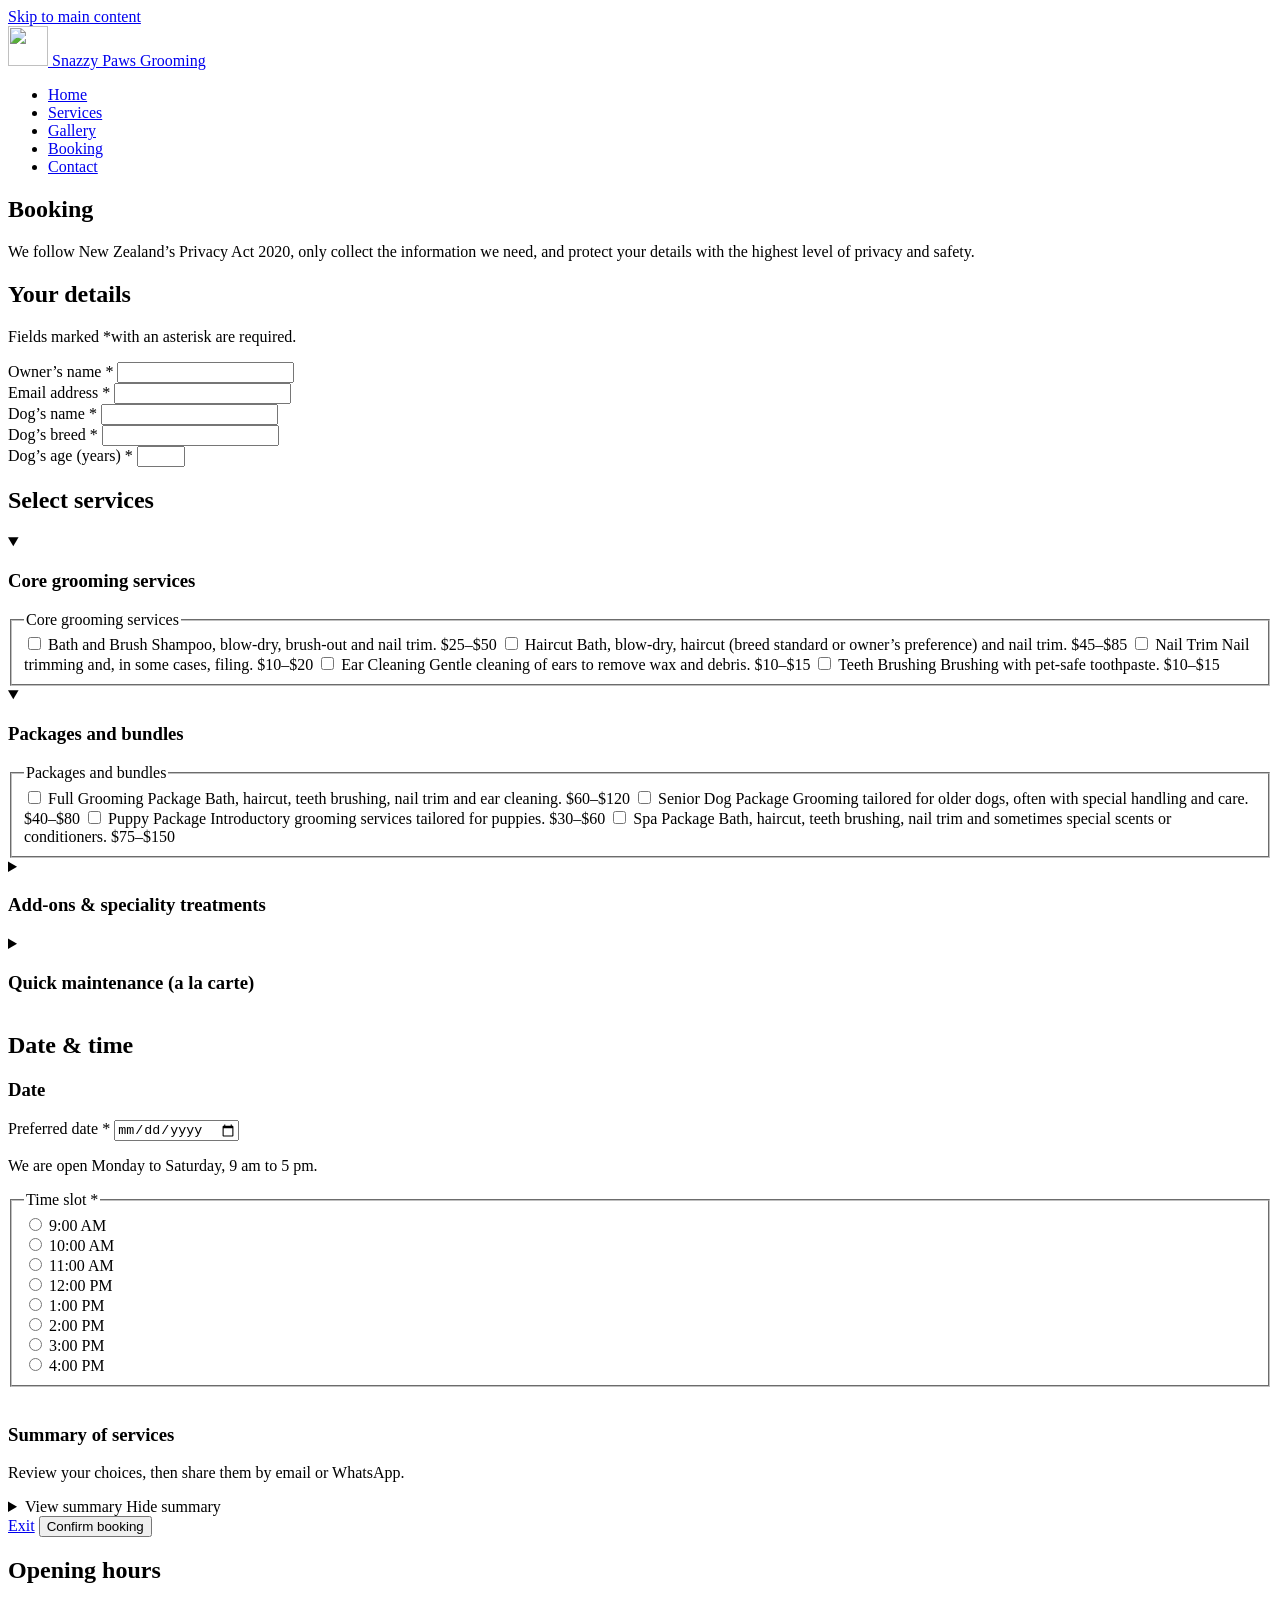
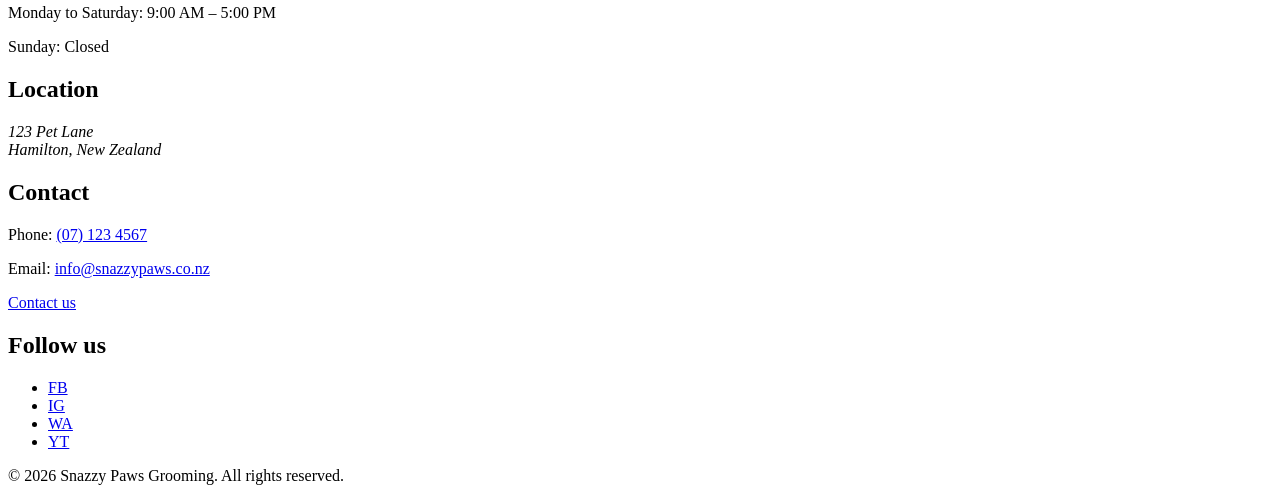
==== booking.html @ d51ce80c "Initial upload of Project files part 1 5 HTML files uploaded - Index.html, Services.html, Booking.ht" ====
<!DOCTYPE html>
<html lang="en">
<head>
    <meta charset="UTF-8">
    <meta name="viewport" content="width=device-width, initial-scale=1.0">
    <meta name="description" content="Request a dog grooming appointment online with Snazzy Paws Grooming in Hamilton.">
    <title>Snazzy Paws Grooming | Booking</title>
    <link rel="icon" href="data:image/svg+xml,%3Csvg%20xmlns='http://www.w3.org/2000/svg'%20viewBox='0%200%20100%20100'%3E%3Ctext%20y='.9em'%20font-size='90'%3E%F0%9F%90%BE%3C/text%3E%3C/svg%3E">
    <link rel="stylesheet" href="css/stylesheet.css">
</head>

<body>
    <a class="skip-link" href="#main">Skip to main content</a>

    <!-- Top navigation -->
    <header class="navbar">
        <nav aria-label="Main">
            <a class="nav-brand" href="index.html">
                <img src="images/paws.jpg" alt="" width="40" height="40">
                <span>Snazzy Paws Grooming</span>
            </a>
            <ul class="nav-links">
                <li><a href="index.html">Home</a></li>
                <li><a href="services.html">Services</a></li>
                <li><a href="gallery.html">Gallery</a></li>
                <li><a href="booking.html" aria-current="page">Booking</a></li>
                <li><a href="contact.html">Contact</a></li>
            </ul>
        </nav>
    </header>

    <main id="main">
        <!-- Title -->
        <section class="section booking-title">
            <h1>Booking</h1>
        </section>

        <!-- Privacy notice -->
        <div class="notice-banner">
            <p>
                We follow New Zealand&rsquo;s Privacy Act 2020, only collect the information we need,
                and protect your details with the highest level of privacy and safety.
            </p>
        </div>

        <form action="#" method="post" id="booking-form">
            <!-- Owner and dog details -->
            <section class="section">
                <h2>Your details</h2>
                <p class="form-note">Fields marked <span class="required-mark" aria-hidden="true">*</span><span class="visually-hidden">with an asterisk</span> are required.</p>
                <div class="form-grid">
                    <div class="form-field">
                        <label for="owner-name">Owner&rsquo;s name <span class="required-mark" aria-hidden="true">*</span></label>
                        <input type="text" id="owner-name" name="ownerName" autocomplete="name" required>
                    </div>
                    <div class="form-field">
                        <label for="owner-email">Email address <span class="required-mark" aria-hidden="true">*</span></label>
                        <input type="email" id="owner-email" name="email" autocomplete="email" required>
                    </div>
                    <div class="form-field">
                        <label for="dog-name">Dog&rsquo;s name <span class="required-mark" aria-hidden="true">*</span></label>
                        <input type="text" id="dog-name" name="dogName" required>
                    </div>
                    <div class="form-field">
                        <label for="dog-breed">Dog&rsquo;s breed <span class="required-mark" aria-hidden="true">*</span></label>
                        <input type="text" id="dog-breed" name="dogBreed" required>
                    </div>
                    <div class="form-field">
                        <label for="dog-age">Dog&rsquo;s age (years) <span class="required-mark" aria-hidden="true">*</span></label>
                        <input type="number" id="dog-age" name="dogAge" min="0" max="30" step="1" inputmode="numeric" required>
                    </div>
                </div>
            </section>

            <!-- Select services -->
            <section class="section">
                <h2>Select services</h2>
                <details class="accordion" open>
                    <summary><h3>Core grooming services</h3></summary>
                    <fieldset class="options">
                        <legend class="visually-hidden">Core grooming services</legend>
                        <label class="service-option">
                            <input type="checkbox" name="services" value="bath-brush" data-min="25" data-max="50">
                            <span class="service-info">
                                <span class="service-title">Bath and Brush</span>
                                <span class="service-desc">Shampoo, blow-dry, brush-out and nail trim.</span>
                            </span>
                            <span class="service-price">$25&ndash;$50</span>
                        </label>
                        <label class="service-option">
                            <input type="checkbox" name="services" value="haircut" data-min="45" data-max="85">
                            <span class="service-info">
                                <span class="service-title">Haircut</span>
                                <span class="service-desc">Bath, blow-dry, haircut (breed standard or owner&rsquo;s preference) and nail trim.</span>
                            </span>
                            <span class="service-price">$45&ndash;$85</span>
                        </label>
                        <label class="service-option">
                            <input type="checkbox" name="services" value="nail-trim" data-min="10" data-max="20">
                            <span class="service-info">
                                <span class="service-title">Nail Trim</span>
                                <span class="service-desc">Nail trimming and, in some cases, filing.</span>
                            </span>
                            <span class="service-price">$10&ndash;$20</span>
                        </label>
                        <label class="service-option">
                            <input type="checkbox" name="services" value="ear-cleaning" data-min="10" data-max="15">
                            <span class="service-info">
                                <span class="service-title">Ear Cleaning</span>
                                <span class="service-desc">Gentle cleaning of ears to remove wax and debris.</span>
                            </span>
                            <span class="service-price">$10&ndash;$15</span>
                        </label>
                        <label class="service-option">
                            <input type="checkbox" name="services" value="teeth-brushing" data-min="10" data-max="15">
                            <span class="service-info">
                                <span class="service-title">Teeth Brushing</span>
                                <span class="service-desc">Brushing with pet-safe toothpaste.</span>
                            </span>
                            <span class="service-price">$10&ndash;$15</span>
                        </label>
                    </fieldset>
                </details>
                <details class="accordion" open>
                    <summary><h3>Packages and bundles</h3></summary>
                    <fieldset class="options">
                        <legend class="visually-hidden">Packages and bundles</legend>
                        <label class="service-option">
                            <input type="checkbox" name="services" value="full-grooming-package" data-min="60" data-max="120">
                            <span class="service-info">
                                <span class="service-title">Full Grooming Package</span>
                                <span class="service-desc">Bath, haircut, teeth brushing, nail trim and ear cleaning.</span>
                            </span>
                            <span class="service-price">$60&ndash;$120</span>
                        </label>
                        <label class="service-option">
                            <input type="checkbox" name="services" value="senior-dog-package" data-min="40" data-max="80">
                            <span class="service-info">
                                <span class="service-title">Senior Dog Package</span>
                                <span class="service-desc">Grooming tailored for older dogs, often with special handling and care.</span>
                            </span>
                            <span class="service-price">$40&ndash;$80</span>
                        </label>
                        <label class="service-option">
                            <input type="checkbox" name="services" value="puppy-package" data-min="30" data-max="60">
                            <span class="service-info">
                                <span class="service-title">Puppy Package</span>
                                <span class="service-desc">Introductory grooming services tailored for puppies.</span>
                            </span>
                            <span class="service-price">$30&ndash;$60</span>
                        </label>
                        <label class="service-option">
                            <input type="checkbox" name="services" value="spa-package" data-min="75" data-max="150">
                            <span class="service-info">
                                <span class="service-title">Spa Package</span>
                                <span class="service-desc">Bath, haircut, teeth brushing, nail trim and sometimes special scents or conditioners.</span>
                            </span>
                            <span class="service-price">$75&ndash;$150</span>
                        </label>
                    </fieldset>
                </details>
                <details class="accordion">
                    <summary><h3>Add-ons &amp; speciality treatments</h3></summary>
                    <fieldset class="options">
                        <legend class="visually-hidden">Add-ons &amp; speciality treatments</legend>
                        <label class="service-option">
                            <input type="checkbox" name="services" value="de-shedding" data-min="20" data-max="40">
                            <span class="service-info">
                                <span class="service-title">De-shedding Treatment</span>
                                <span class="service-desc">Special shampoo and undercoat removal, in addition to bath or haircut.</span>
                            </span>
                            <span class="service-price">$20&ndash;$40</span>
                        </label>
                        <label class="service-option">
                            <input type="checkbox" name="services" value="flea-tick" data-min="15" data-max="30">
                            <span class="service-info">
                                <span class="service-title">Flea &amp; Tick Treatment</span>
                                <span class="service-desc">Shampoo and preventative treatment.</span>
                            </span>
                            <span class="service-price">$15&ndash;$30</span>
                        </label>
                        <label class="service-option">
                            <input type="checkbox" name="services" value="medicated-bath" data-min="20" data-max="40">
                            <span class="service-info">
                                <span class="service-title">Medicated Bath</span>
                                <span class="service-desc">For pets with skin conditions requiring special shampoo.</span>
                            </span>
                            <span class="service-price">Additional $20&ndash;$40</span>
                        </label>
                        <label class="service-option">
                            <input type="checkbox" name="services" value="special-breed-cut" data-min="0" data-max="0" data-quote="true">
                            <span class="service-info">
                                <span class="service-title">Special-Breed Cuts</span>
                                <span class="service-desc">Breed-specific cuts or styling based on customer preference.</span>
                            </span>
                            <span class="service-price">Quoted after consultation</span>
                        </label>
                    </fieldset>
                </details>
                <details class="accordion">
                    <summary><h3>Quick maintenance (a la carte)</h3></summary>
                    <fieldset class="options">
                        <legend class="visually-hidden">Quick maintenance (a la carte)</legend>
                        <label class="service-option">
                            <input type="checkbox" name="services" value="express-service" data-min="15" data-max="25">
                            <span class="service-info">
                                <span class="service-title">Express Service</span>
                                <span class="service-desc">For dogs that need minimal grooming or a quick touch-up.</span>
                            </span>
                            <span class="service-price">Additional $15&ndash;$25</span>
                        </label>
                    </fieldset>
                </details>
            </section>

            <!-- Date and time -->
            <section class="section">
                <h2>Date &amp; time</h2>
                <div class="booking-grid">
                    <div class="panel">
                        <h3>Date</h3>
                        <div class="form-field">
                            <label for="booking-date">Preferred date <span class="required-mark" aria-hidden="true">*</span></label>
                            <input type="date" id="booking-date" name="date" required>
                        </div>
                        <p class="panel-note">We are open Monday to Saturday, 9 am to 5 pm.</p>
                    </div>

                    <div class="panel">
                        <fieldset class="time-slots">
                            <legend>Time slot <span class="required-mark" aria-hidden="true">*</span></legend>
                            <div class="time-grid">
                                <div>
                                    <input class="time-input" type="radio" id="time-0900" name="time" value="0900" required>
                                    <label class="time-btn" for="time-0900">9:00 AM</label>
                                </div>
                                <div>
                                    <input class="time-input" type="radio" id="time-1000" name="time" value="1000">
                                    <label class="time-btn" for="time-1000">10:00 AM</label>
                                </div>
                                <div>
                                    <input class="time-input" type="radio" id="time-1100" name="time" value="1100">
                                    <label class="time-btn" for="time-1100">11:00 AM</label>
                                </div>
                                <div>
                                    <input class="time-input" type="radio" id="time-1200" name="time" value="1200">
                                    <label class="time-btn" for="time-1200">12:00 PM</label>
                                </div>
                                <div>
                                    <input class="time-input" type="radio" id="time-1300" name="time" value="1300">
                                    <label class="time-btn" for="time-1300">1:00 PM</label>
                                </div>
                                <div>
                                    <input class="time-input" type="radio" id="time-1400" name="time" value="1400">
                                    <label class="time-btn" for="time-1400">2:00 PM</label>
                                </div>
                                <div>
                                    <input class="time-input" type="radio" id="time-1500" name="time" value="1500">
                                    <label class="time-btn" for="time-1500">3:00 PM</label>
                                </div>
                                <div>
                                    <input class="time-input" type="radio" id="time-1600" name="time" value="1600">
                                    <label class="time-btn" for="time-1600">4:00 PM</label>
                                </div>
                            </div>
                        </fieldset>
                    </div>

                    <div class="booking-image">
                        <img src="images/Dog1jpg.jpg" alt="" loading="lazy">
                    </div>

                    <!-- Summary: works with or without JavaScript -->
                    <div class="panel summary-card">
                        <h3>Summary of services</h3>
                        <p class="panel-note">Review your choices, then share them by email or WhatsApp.</p>
                        <details class="summary-details">
                            <summary class="btn">
                                <span class="when-closed">View summary</span>
                                <span class="when-open">Hide summary</span>
                            </summary>
                            <div class="summary-body">
                                <ul class="summary-list" id="summary-services">
                                    <li class="summary-empty">No services selected yet.</li>
                                </ul>
                                <p><strong>Date:</strong> <span id="summary-date">Not chosen yet</span></p>
                                <p><strong>Time:</strong> <span id="summary-time">Not chosen yet</span></p>
                                <p class="summary-total">
                                    <span>Estimated total</span>
                                    <strong id="summary-total" aria-live="polite">$0.00</strong>
                                </p>
                                <p class="panel-note">Prices are ranges. We will email you to confirm your time and final price.</p>
                                <div class="share-row">
                                    <span class="share-label">Share this summary</span>
                                    <a class="btn btn-secondary" id="share-email" href="mailto:?subject=Snazzy%20Paws%20Grooming%20booking%20summary&amp;body=Snazzy%20Paws%20Grooming%2C%20123%20Pet%20Lane%2C%20Hamilton.%20Open%20Monday%20to%20Saturday%2C%209%20am%20to%205%20pm.">Email</a>
                                    <a class="btn btn-secondary" id="share-whatsapp" href="https://wa.me/?text=Snazzy%20Paws%20Grooming%2C%20123%20Pet%20Lane%2C%20Hamilton.%20Open%20Monday%20to%20Saturday%2C%209%20am%20to%205%20pm." target="_blank" rel="noopener noreferrer">WhatsApp<span class="visually-hidden"> (opens in a new tab)</span></a>
                                </div>
                            </div>
                        </details>
                    </div>
                </div>
            </section>

            <!-- Action buttons -->
            <div class="action-bar">
                <a href="index.html" class="btn btn-secondary">Exit</a>
                <button type="submit" class="btn">Confirm booking</button>
            </div>
        </form>
    </main>

    <!-- Footer -->
    <footer class="site-footer">
        <div class="footer-container">
            <div class="footer-column">
                <h2 class="footer-title">Opening hours</h2>
                <p>Monday to Saturday: 9:00 AM &ndash; 5:00 PM</p>
                <p>Sunday: Closed</p>
            </div>
            <div class="footer-column">
                <h2 class="footer-title">Location</h2>
                <address>
                    123 Pet Lane<br>
                    Hamilton, New Zealand
                </address>
            </div>
            <div class="footer-column">
                <h2 class="footer-title">Contact</h2>
                <p>Phone: <a href="tel:+6471234567">(07) 123 4567</a></p>
                <p>Email: <a href="mailto:info@snazzypaws.co.nz">info@snazzypaws.co.nz</a></p>
            </div>
            <div class="footer-column">
                <a href="contact.html" class="btn btn-light">Contact us</a>
                <h2 class="footer-title">Follow us</h2>
                <ul class="social-links">
                    <li><a href="#" aria-label="Snazzy Paws on Facebook">FB</a></li>
                    <li><a href="#" aria-label="Snazzy Paws on Instagram">IG</a></li>
                    <li><a href="#" aria-label="Snazzy Paws on WhatsApp">WA</a></li>
                    <li><a href="#" aria-label="Snazzy Paws on YouTube">YT</a></li>
                </ul>
            </div>
        </div>
        <div class="footer-bottom">
            <p>&copy; 2026 Snazzy Paws Grooming. All rights reserved.</p>
        </div>
    </footer>
</body>
</html>
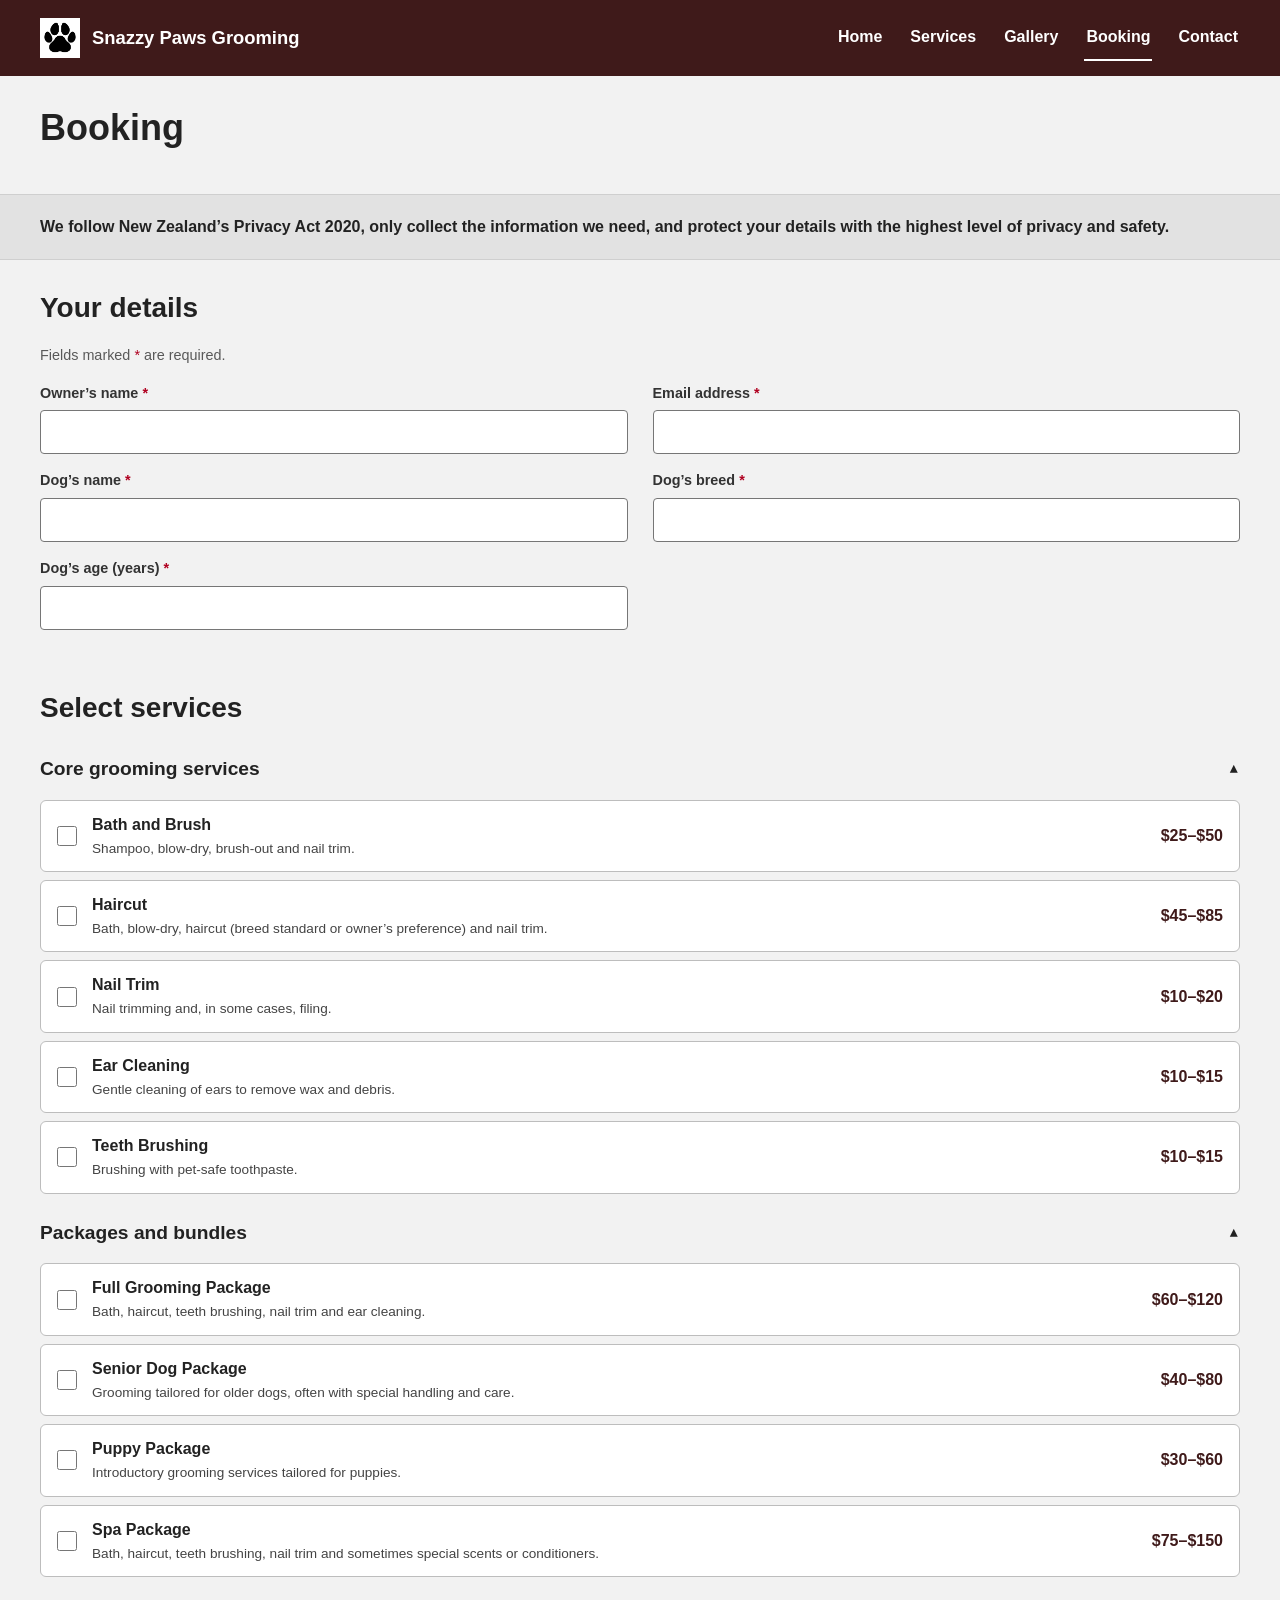
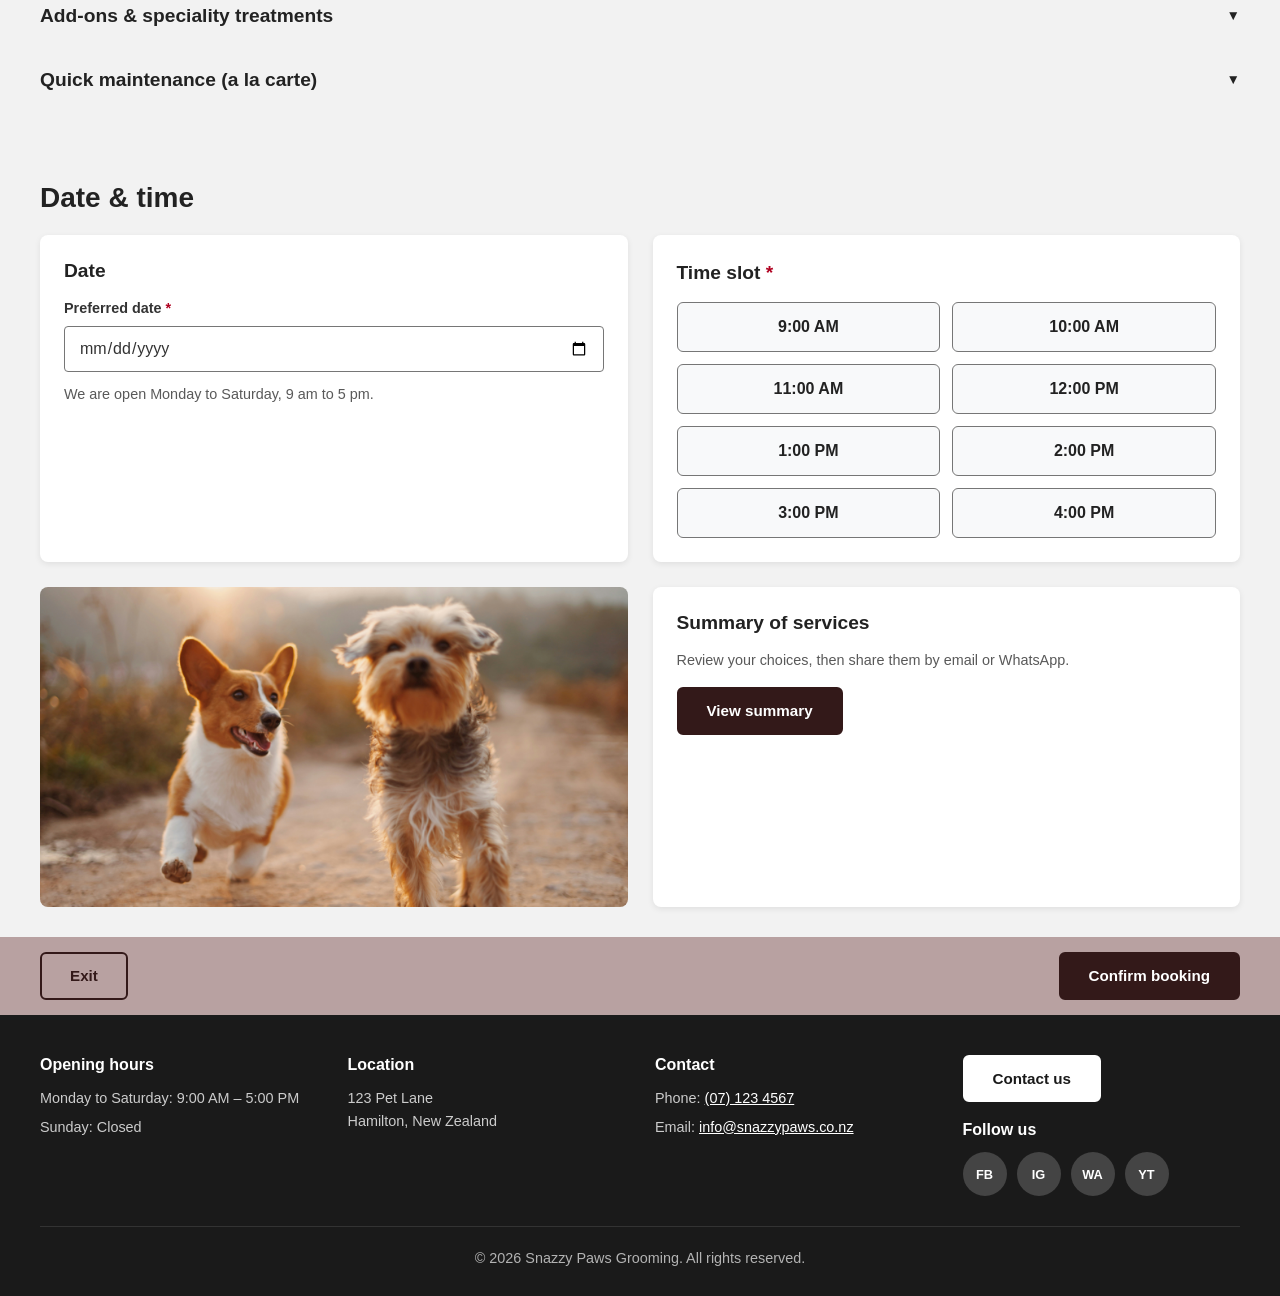
==== commit 32a42dca: "Switch to minified CSS stylesheet for booking page" ====
--- a/booking.html
+++ b/booking.html
@@ -6,7 +6,7 @@
     <meta name="description" content="Request a dog grooming appointment online with Snazzy Paws Grooming in Hamilton.">
     <title>Snazzy Paws Grooming | Booking</title>
     <link rel="icon" href="data:image/svg+xml,%3Csvg%20xmlns='http://www.w3.org/2000/svg'%20viewBox='0%200%20100%20100'%3E%3Ctext%20y='.9em'%20font-size='90'%3E%F0%9F%90%BE%3C/text%3E%3C/svg%3E">
-    <link rel="stylesheet" href="css/stylesheet.css">
+    <link rel="stylesheet" href="css/stylesheet.min.css">
 </head>
 
 <body>
@@ -345,4 +345,4 @@
         </div>
     </footer>
 </body>
-</html>+</html>
--- a/css/stylesheet.min.css
+++ b/css/stylesheet.min.css
@@ -0,0 +1 @@
+*,*::before,*::after{box-sizing:border-box}*{margin:0;padding:0}body{font-family:Arial,Helvetica,sans-serif;font-size:1rem;line-height:1.5;color:#222;background-color:#3f1a1a}main{display:block;background-color:#f2f2f2}img{display:block;max-width:100%;height:auto}h1{font-size:clamp(1.75rem,4vw,2.25rem);line-height:1.2}h2{font-size:clamp(1.4rem,3vw,1.75rem);line-height:1.25}h3{font-size:1.1rem;line-height:1.3}a{color:#3f1a1a}a:hover{color:#9c3838}:focus-visible{outline:3px solid #0b57d0;outline-offset:3px}.navbar :focus-visible,.site-footer :focus-visible{outline-color:#ffbf47}.visually-hidden{position:absolute;width:1px;height:1px;margin:-1px;padding:0;overflow:hidden;clip-path:inset(50%);white-space:nowrap;border:0}.skip-link{position:absolute;top:-100px;left:10px;z-index:100;padding:10px 16px;background-color:#fff;color:#331919;font-weight:700;border-radius:6px}.skip-link:focus{top:10px}::placeholder{color:#6b6b6b;font-style:italic;opacity:1}.navbar{background-color:#3f1a1a;padding:15px clamp(20px,4vw,40px)}.navbar nav{display:flex;flex-wrap:wrap;align-items:center;justify-content:space-between;gap:12px 24px}.nav-brand{display:flex;align-items:center;gap:12px;color:#fff;font-size:1.15rem;font-weight:700;text-decoration:none}.nav-brand:hover{color:#fff}.nav-brand img{height:40px;width:auto}.nav-links{display:flex;flex-wrap:wrap;gap:4px 24px;list-style:none}.nav-links a{display:inline-block;padding:10px 2px;color:#fff;font-weight:600;text-decoration:none;border-bottom:2px solid transparent}.nav-links a:hover,.nav-links a[aria-current="page"]{color:#fff;border-bottom-color:#fff}.btn{display:inline-block;padding:12px 28px;background-color:#331919;color:#fff;border:2px solid #331919;border-radius:6px;font-family:inherit;font-size:.95rem;font-weight:700;line-height:1.3;text-align:center;text-decoration:none;cursor:pointer;transition:background-color .2s ease,border-color .2s ease}.btn:hover{background-color:#9c3838;border-color:#9c3838;color:#fff}.btn-secondary{background-color:transparent;color:#331919}.btn-light{background-color:#fff;border-color:#fff;color:#1a1a1a}.btn-light:hover{background-color:#e2e2e2;border-color:#e2e2e2;color:#1a1a1a}.section{padding:30px clamp(20px,4vw,40px);background-color:#f2f2f2}.section h1{margin-bottom:15px;color:#222}.section h2{margin-bottom:20px;color:#222}main>.section+.section{border-top:2px solid #370d0d}.section-action{margin-top:25px;text-align:center}.split{display:flex;align-items:center;justify-content:space-between;gap:40px}.split-text{flex:2}.split-text h1,.split-text h2{margin-bottom:20px}.split-text p{margin-bottom:25px;font-size:1.125rem;line-height:1.6;color:#333}.split-media{flex:1;max-width:300px;height:220px;overflow:hidden;background-color:#e0e0e0}.split-media img{width:100%;height:100%;object-fit:cover}.card-grid{display:grid;grid-template-columns:repeat(auto-fit,minmax(220px,1fr));gap:20px;list-style:none}.card-grid--team{grid-template-columns:repeat(4,1fr)}.card{padding:20px;background-color:#fff;border-radius:8px;box-shadow:0 2px 6px rgba(0,0,0,0.08);text-align:center}.card-icon{display:flex;align-items:center;justify-content:center;width:56px;height:56px;margin:0 auto 12px;background-color:#ecdede;border-radius:50%;color:#3f1a1a;font-size:1.5rem;font-weight:700}.card h3{margin-bottom:4px;color:#222}.card-meta{margin-bottom:10px;color:#3f1a1a;font-weight:700}.card p:not(.card-meta){font-size:.95rem;color:#444}.action-bar{display:flex;flex-wrap:wrap;align-items:center;justify-content:space-between;gap:15px;padding:15px clamp(20px,4vw,40px);background-color:#b8a1a1}.hero{position:relative;height:clamp(320px,36vw,540px);overflow:hidden;background-color:#e0e0e0}.hero img{width:100%;height:100%;object-fit:cover;object-position:center 25%}.hero .btn{position:absolute;right:clamp(20px,4vw,40px);bottom:25px}.owners{display:flex;align-items:center;gap:30px}.owners img{flex-shrink:0;width:250px;border-radius:4px}.owners p{flex:1;font-size:1.125rem;line-height:1.6;color:#333}.category{padding:30px clamp(20px,4vw,40px);background-color:#e2e2e2}.category--alt{background-color:#d8d8d8}.category h2{margin-bottom:15px;font-size:1.5rem;color:#222}.category-block{display:flex;align-items:flex-start;gap:30px}.category-image{flex:0 0 260px;overflow:hidden;border-radius:6px}.category-image img{width:100%;max-height:320px;object-fit:cover}.table-wrap{flex:1;min-width:0;overflow-x:auto}.services-table{width:100%;table-layout:fixed;border-collapse:collapse;background-color:#fff;box-shadow:0 1px 4px rgba(0,0,0,0.08)}.services-table th,.services-table td{padding:14px 16px;text-align:left;vertical-align:top;border-bottom:1px solid #e2e2e2;overflow-wrap:break-word}.services-table th{background-color:#3f1a1a;color:#fff;font-size:.95rem;font-weight:600}.services-table .col-name{width:30%}.services-table .col-desc{width:42%}.services-table .col-price{width:28%}.services-table td:first-child{font-weight:700}.services-table td:nth-child(2){font-size:.9rem;line-height:1.4;color:#444}.services-table td:last-child,.services-table th:last-child{text-align:right}.services-table td:last-child{font-weight:600;color:#3f1a1a}.services-table tbody tr:hover{background-color:#f9f9f9}.intro-banner{padding:20px 25px;background-color:#e0e0e0;border-radius:4px}.intro-banner h2{margin-bottom:8px;font-size:1.4rem}.intro-banner p{color:#444}.gallery-section h2,.gallery-section .gallery-grid{text-align:center}.gallery-grid{display:grid;grid-template-columns:repeat(2,1fr);gap:20px 28px;list-style:none}.gallery-pair{display:grid;grid-template-columns:1fr 1fr;gap:4px}.gallery-grid img{width:100%;aspect-ratio:4 / 5;object-fit:cover;border-radius:4px;background-color:#dcdcdc}.gallery-grid figcaption{margin-top:6px;font-size:.85rem;font-weight:700;color:#444}.reveal-toggle ~ .reveal-extra{display:none;margin-top:20px}.reveal-toggle:checked ~ .reveal-extra{display:grid}.reveal-more{margin-top:28px;text-align:center}.reveal-more .when-open,.reveal-toggle:checked ~ .reveal-more .when-closed{display:none}.reveal-toggle:checked ~ .reveal-more .when-open{display:inline}.reveal-toggle:focus-visible ~ .reveal-more .btn{outline:3px solid #0b57d0;outline-offset:3px}.explore{display:flex;align-items:center;gap:40px;max-width:1000px;margin:0 auto}.explore-image{flex:1;max-width:320px;height:200px;overflow:hidden;border-radius:4px;background-color:#dcdcdc}.explore-image img{width:100%;height:100%;object-fit:cover}.explore-content{flex:2;text-align:center}.reviews-section{padding:30px clamp(20px,4vw,40px);background-color:#dcdcdc}.reviews-section>h2{margin-bottom:20px}.reviews-wrapper{padding:25px;background-color:#fff;border-radius:6px;box-shadow:0 2px 6px rgba(0,0,0,0.08)}.reviews-wrapper>h3{margin-bottom:20px}.reviews-grid{display:grid;grid-template-columns:repeat(auto-fit,minmax(240px,1fr));gap:20px}.review-card{display:flex;flex-direction:column;padding:18px;background-color:#f9f9f9;border:1px solid #e2e2e2;border-radius:6px}.star-rating{margin-bottom:10px;color:#3f1a1a;letter-spacing:2px}.review-card h4{margin-bottom:6px;font-size:1rem}.review-body{flex:1;margin-bottom:20px;font-size:.9rem;color:#444}.reviewer{display:flex;align-items:center;gap:12px}.reviewer img{width:36px;height:36px;border-radius:50%;object-fit:cover;background-color:#ccc}.reviewer-name{display:block;font-size:.85rem;font-weight:700}.review-date{display:block;font-size:.8rem;color:#595959}.form-grid{display:grid;grid-template-columns:repeat(2,1fr);gap:16px 25px}.form-grid--3{grid-template-columns:repeat(3,1fr)}.form-field{display:flex;flex-direction:column;gap:6px}.form-field--full{grid-column:1 / -1}.form-field label{font-size:.9rem;font-weight:700;color:#333}.form-field input,.form-field select,.form-field textarea{width:100%;padding:12px 14px;background-color:#fff;border:1px solid #767676;border-radius:4px;font-family:inherit;font-size:1rem;color:#333}.form-field textarea{resize:vertical}.form-field input:focus,.form-field select:focus,.form-field textarea:focus{border-color:#3f1a1a}.required-mark{color:#b00020}.form-note{margin-bottom:16px;font-size:.9rem;color:#595959}.form-actions{display:flex;justify-content:flex-end;margin-top:20px}.booking-title h1{color:#222}.notice-banner{padding:20px clamp(20px,4vw,40px);background-color:#e2e2e2;border-top:1px solid #cfcfcf;border-bottom:1px solid #cfcfcf;font-weight:600}.accordion{margin-bottom:15px}.accordion summary{display:flex;align-items:center;justify-content:space-between;gap:12px;padding:12px 0;list-style:none;cursor:pointer}.accordion summary h3{font-size:1.2rem;color:#222}.accordion summary::after{content:"\25BC";font-size:.85rem;transition:transform .2s ease}.accordion[open] summary::after{transform:rotate(180deg)}.options{display:flex;flex-direction:column;gap:8px;margin-top:6px;border:0}.service-option{display:flex;align-items:center;gap:15px;padding:12px 16px;background-color:#fff;border:1px solid #bdbdbd;border-radius:6px;cursor:pointer;transition:background-color .2s ease,border-color .2s ease}.service-option:hover{background-color:#f7eeee;border-color:#3f1a1a}.service-option input{flex-shrink:0;width:20px;height:20px;accent-color:#3f1a1a}.service-info{flex:1}.service-title{display:block;font-weight:700}.service-desc{display:block;margin-top:2px;font-size:.85rem;color:#444}.service-price{font-weight:700;color:#3f1a1a;white-space:nowrap}.booking-grid{display:grid;grid-template-columns:1fr 1fr;gap:25px}.panel{padding:24px;background-color:#fff;border-radius:8px;box-shadow:0 2px 6px rgba(0,0,0,0.08)}.panel h3{margin-bottom:14px;font-size:1.2rem}.time-slots{border:0}.time-slots legend{margin-bottom:14px;font-size:1.2rem;font-weight:700}.time-grid{display:grid;grid-template-columns:repeat(2,1fr);gap:12px}.time-input{position:absolute;width:1px;height:1px;margin:-1px;overflow:hidden;clip-path:inset(50%)}.time-btn{display:block;padding:12px 10px;background-color:#f8f9fa;border:1px solid #767676;border-radius:6px;font-weight:600;text-align:center;cursor:pointer;transition:background-color .2s ease}.time-btn:hover{background-color:#ececec}.time-input:checked+.time-btn{background-color:#3f1a1a;border-color:#3f1a1a;color:#fff}.time-input:focus-visible+.time-btn{outline:3px solid #0b57d0;outline-offset:2px}.panel-note{margin-top:12px;font-size:.9rem;color:#595959}.booking-image{align-self:start;height:320px;overflow:hidden;border-radius:8px;background-color:#d0d0d0}.booking-image img{width:100%;height:100%;object-fit:cover}.summary-card .panel-note{margin-top:0;margin-bottom:16px}.summary-details summary{display:inline-block;list-style:none;cursor:pointer}.summary-details .when-open,.summary-details[open] .when-closed{display:none}.summary-details[open] .when-open{display:inline}.summary-body{margin-top:18px;padding-top:16px;border-top:1px solid #e0e0e0}.summary-body>p{margin-bottom:8px}.summary-list{margin-bottom:14px;list-style:none}.summary-list li{display:flex;justify-content:space-between;gap:16px;padding:8px 0;border-bottom:1px dashed #cfcfcf;font-size:.95rem}.summary-list li span:last-child{font-weight:700;color:#3f1a1a;text-align:right}.summary-list .summary-empty{color:#595959}.summary-total{display:flex;justify-content:space-between;gap:16px;margin-top:14px;padding-top:12px;border-top:2px solid #333;font-size:1.05rem}.summary-total strong{color:#3f1a1a;text-align:right}.share-row{display:flex;flex-wrap:wrap;align-items:center;gap:10px;margin-top:18px}.share-label{flex-basis:100%;font-weight:700}.share-row .btn{padding:10px 20px}.notice-card{padding:20px 25px;background-color:#e2e2e2;border-left:4px solid #3f1a1a;border-radius:4px}.notice-card p{margin-bottom:10px}.notice-card ul{display:flex;flex-direction:column;gap:8px;margin-left:20px;font-size:.95rem;color:#444}.two-col{display:grid;grid-template-columns:1fr 1fr;gap:25px}.info-panel{display:flex;flex-direction:column;justify-content:space-between;padding:25px;background-color:#e2e2e2;border-radius:6px}.info-panel p{margin-bottom:15px;font-size:.95rem;line-height:1.6;color:#444}.map-frame{display:block;width:100%;height:280px;margin-bottom:15px;border:0;border-radius:4px;background-color:#d8d8d8}.info-panel address{font-style:normal}.panel-action{display:flex;justify-content:flex-end}.endorse-layout{display:flex;gap:30px}.endorse-check{flex:0 0 220px}.check-label{display:flex;align-items:flex-start;gap:12px;cursor:pointer}.check-label input{flex-shrink:0;width:20px;height:20px;margin-top:2px;accent-color:#3f1a1a}.endorse-fields{display:flex;flex:1;flex-direction:column;gap:16px}.endorse-actions{display:flex;flex-wrap:wrap;align-items:center;justify-content:space-between;gap:15px;margin-top:25px;padding-top:15px;border-top:1px solid #ddd}.site-footer{padding:40px clamp(20px,4vw,40px) 20px;background-color:#1a1a1a;color:#ccc}.footer-container{display:grid;grid-template-columns:repeat(auto-fit,minmax(200px,1fr));gap:30px;margin-bottom:30px}.footer-title{margin-bottom:12px;font-size:1rem;color:#fff}.site-footer p,.site-footer address{margin-bottom:6px;font-size:.9rem;font-style:normal;line-height:1.6}.site-footer a:not(.btn){color:#fff}.footer-column .btn{margin-bottom:18px}.social-links{display:flex;gap:10px;list-style:none}.social-links a{display:flex;align-items:center;justify-content:center;width:44px;height:44px;background-color:#444;border-radius:50%;font-size:.8rem;font-weight:700;text-decoration:none}.social-links a:hover{background-color:#6a6a6a}.footer-bottom{padding-top:20px;border-top:1px solid #333;font-size:.85rem;color:#b3b3b3;text-align:center}@media screen and (max-width:1024px){.hero{height:320px}.card-grid--team{grid-template-columns:repeat(2,1fr)}.category-image{flex-basis:200px}.gallery-grid{gap:12px}}@media screen and (max-width:768px){.navbar nav{flex-direction:column;text-align:center}.nav-links{justify-content:center}.hero{height:250px}.hero .btn{right:20px;bottom:15px}.split,.owners,.explore{flex-direction:column;align-items:stretch;gap:20px}.split-media,.explore-image{flex:none;width:100%;max-width:100%;height:200px}.owners img{width:100%;max-width:320px}.explore-content{text-align:left}.category-block{flex-direction:column;align-items:stretch;gap:15px}.category-image{flex:none;width:100%;height:180px}.category-image img{height:100%}.services-table{table-layout:auto}.services-table th,.services-table td{padding:10px 8px;font-size:.85rem}.gallery-grid{grid-template-columns:1fr}.reviews-wrapper{padding:15px}.form-grid,.form-grid--3,.two-col,.booking-grid{grid-template-columns:1fr}.endorse-layout{flex-direction:column;gap:20px}.endorse-check{flex:none}}@media screen and (max-width:480px){.card-grid--team{grid-template-columns:1fr}.nav-brand{font-size:1rem}.section,.category{padding-top:22px;padding-bottom:22px}.hero .btn{position:static;display:block;margin:12px clamp(20px,4vw,40px)}.hero{height:auto}.hero img{height:200px}.action-bar .btn,.form-actions .btn,.endorse-actions .btn,.panel-action .btn,.share-row .btn{flex:1 1 100%;width:100%}.service-option{flex-wrap:wrap}.service-price{flex-basis:100%;padding-left:35px}.panel{padding:18px}}@media(prefers-reduced-motion:reduce){*,*::before,*::after{transition:none !important;animation:none !important}}
